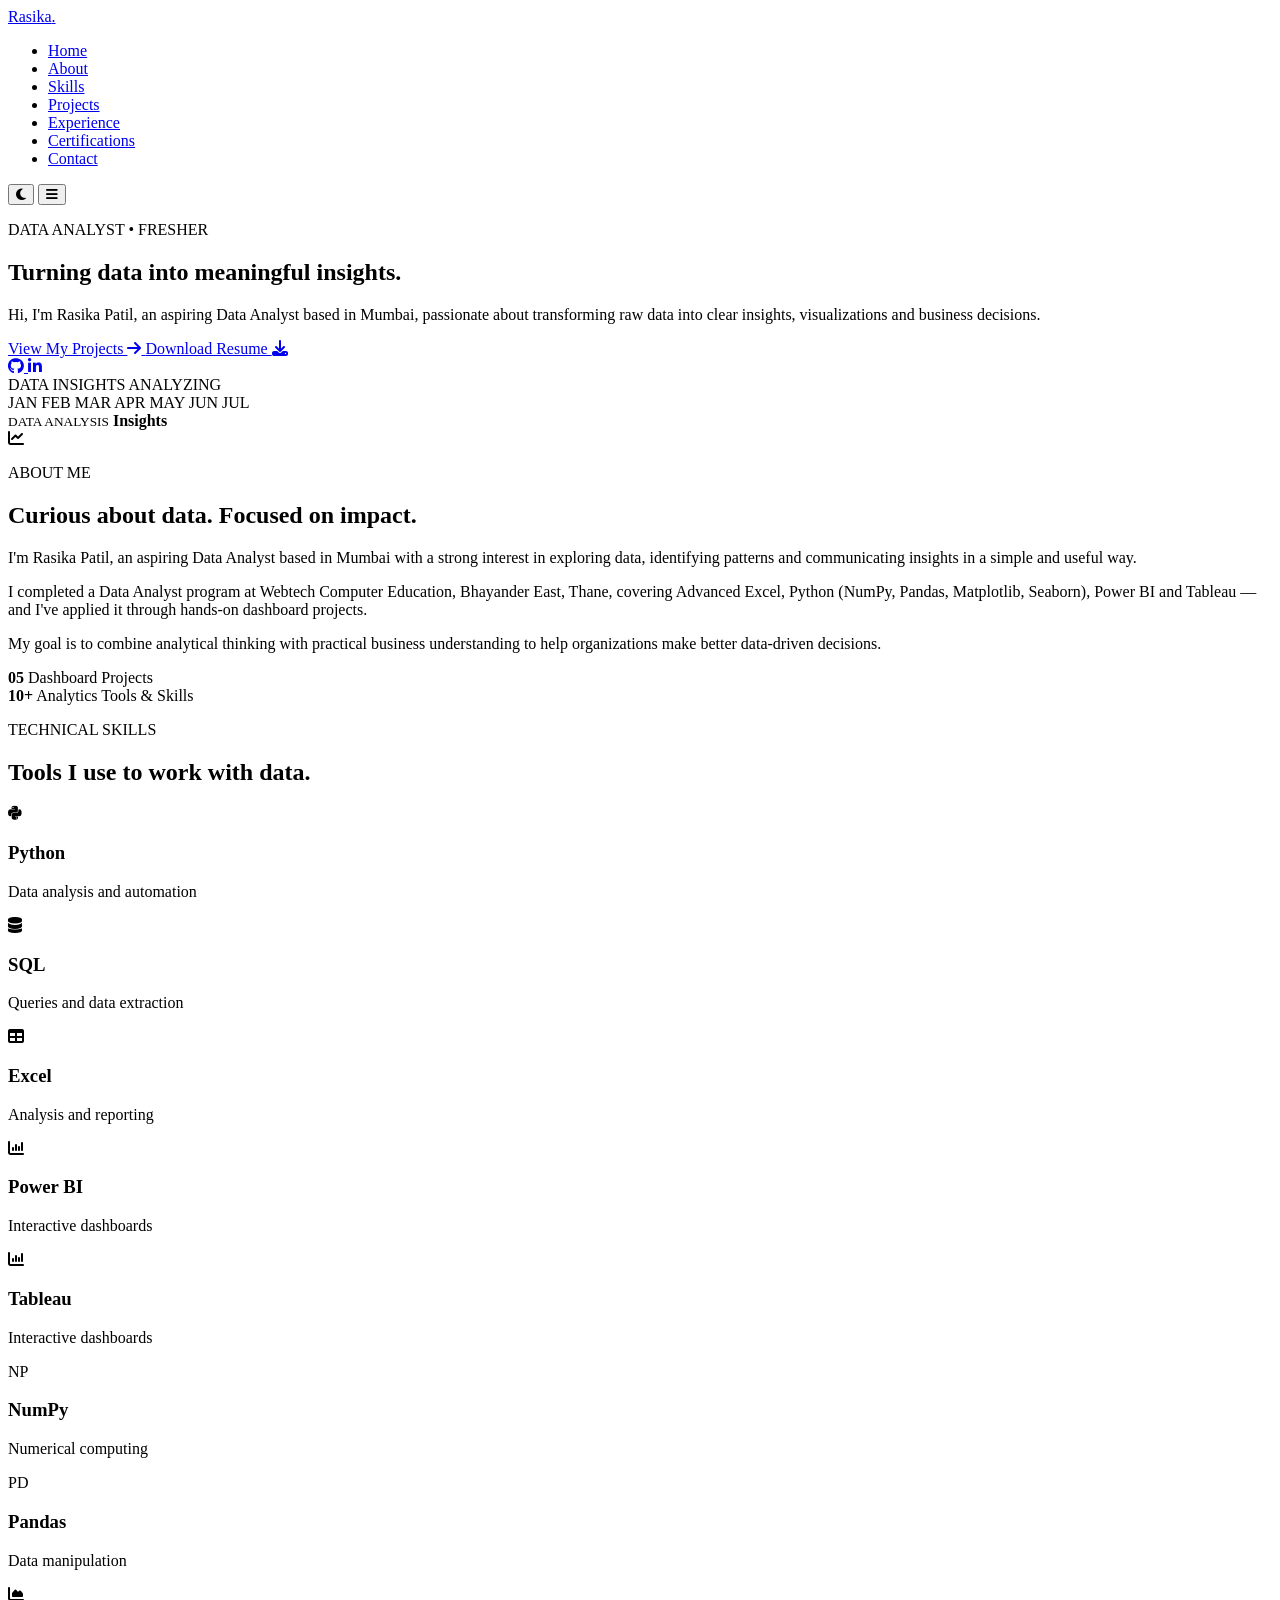
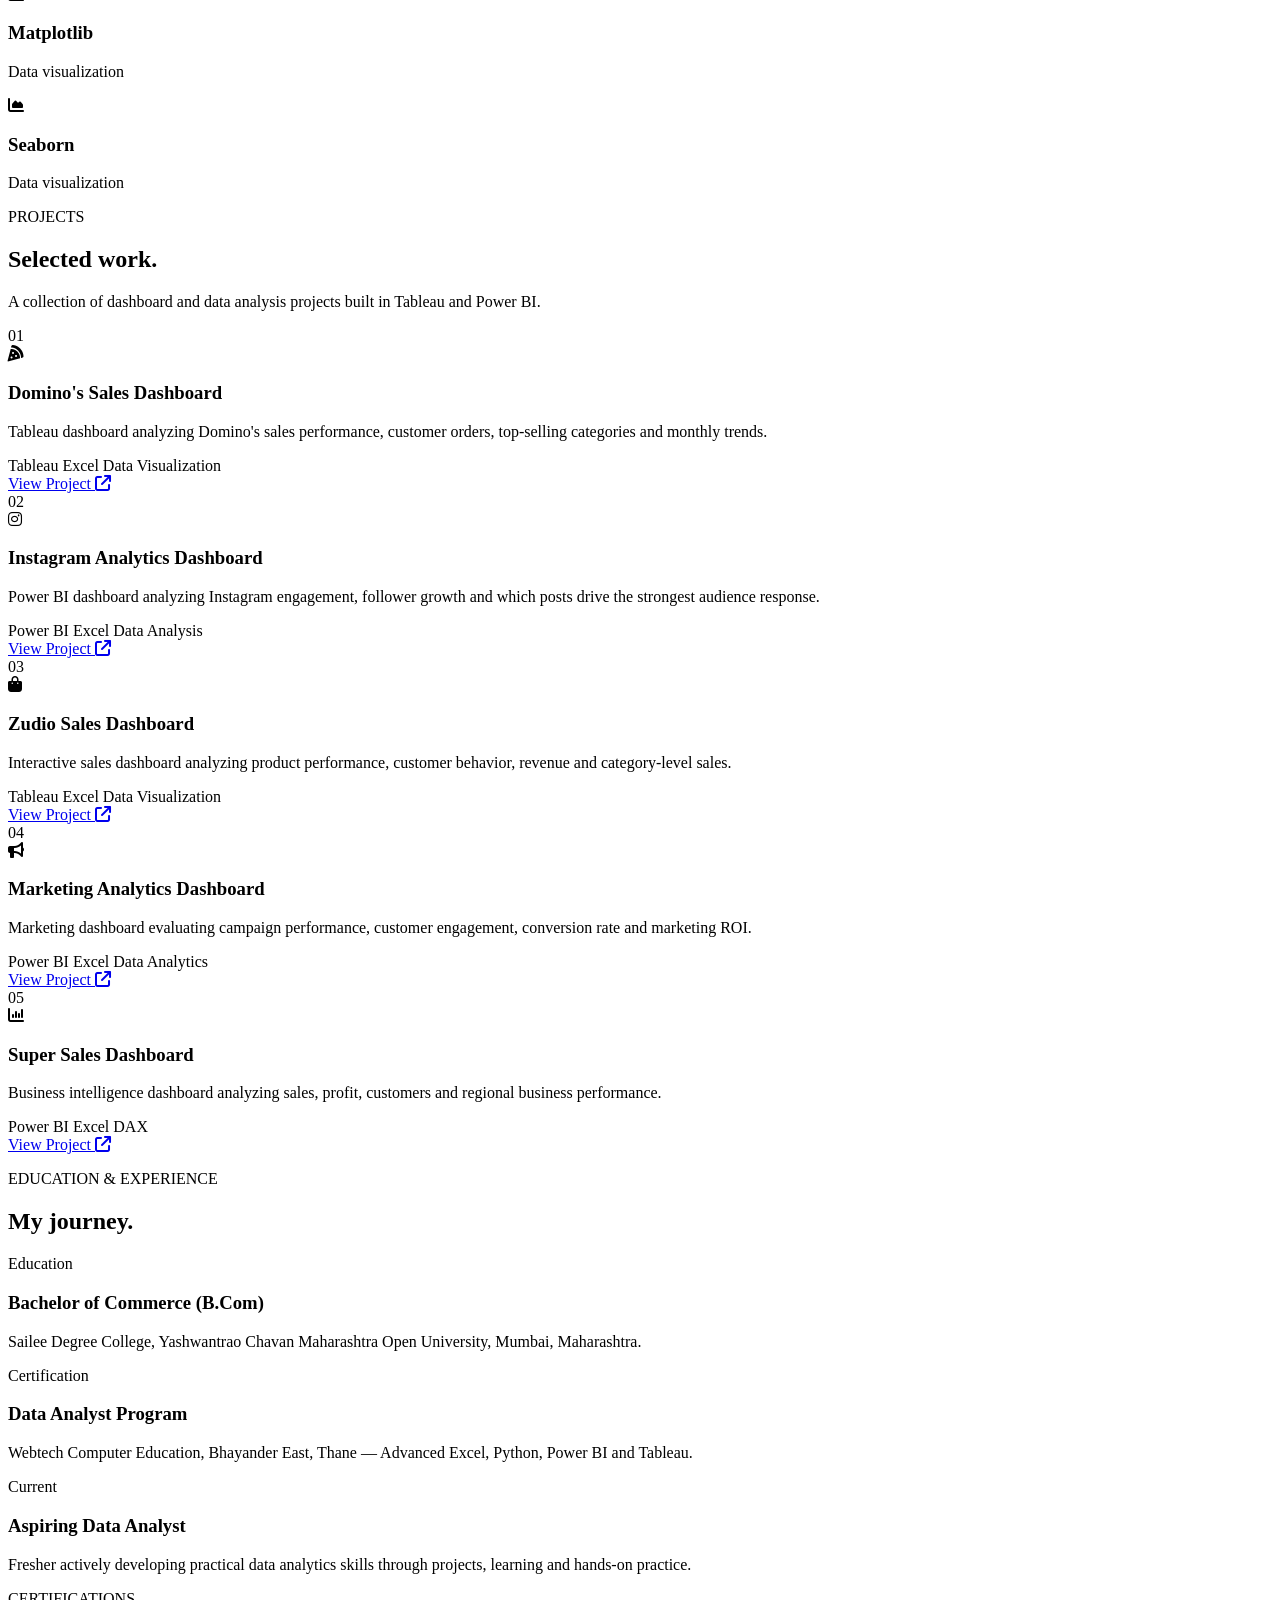
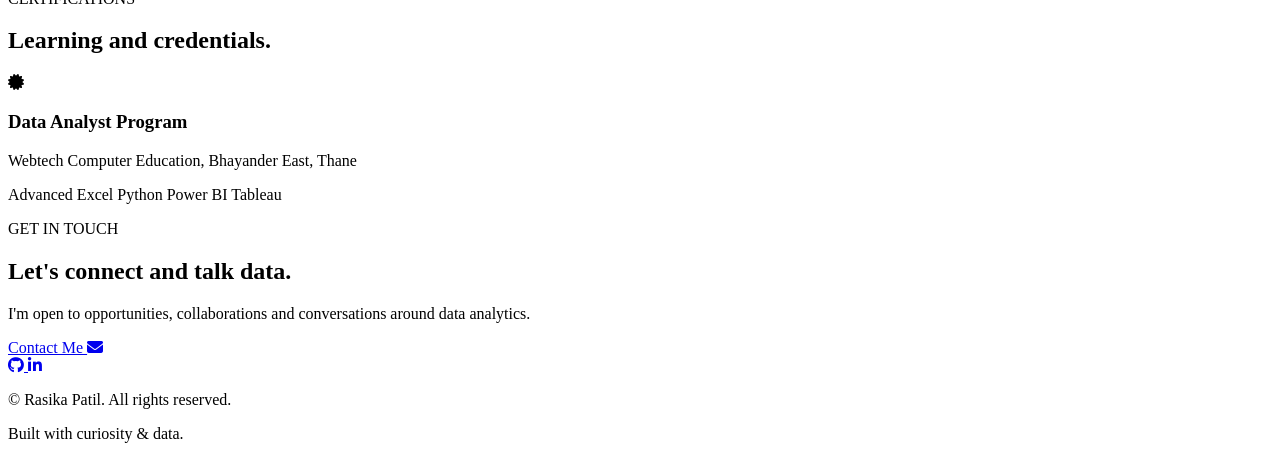
==== index (1).html @ 4bbcf3d6 "Add files via upload" ====
<!DOCTYPE html>
<html lang="en">
<head>
    <meta charset="UTF-8">

    <meta name="viewport" content="width=device-width, initial-scale=1.0">

    <meta
        name="description"
        content="Rasika Patil - Data Analyst Portfolio. Explore my skills, projects, education and data analytics journey."
    >

    <meta
        name="keywords"
        content="Rasika Patil, Data Analyst, Python, SQL, Power BI, Tableau, Excel, Pandas, NumPy, Matplotlib, Seaborn"
    >

    <meta name="author" content="Rasika Patil">

    <title>Rasika Patil | Data Analyst</title>

    <link rel="preconnect" href="https://fonts.googleapis.com">
    <link rel="preconnect" href="https://fonts.gstatic.com" crossorigin>

    <link
        href="https://fonts.googleapis.com/css2?family=Inter:wght@400;500;600;700;800&display=swap"
        rel="stylesheet"
    >

    <link
        rel="stylesheet"
        href="https://cdnjs.cloudflare.com/ajax/libs/font-awesome/6.5.2/css/all.min.css"
    >

    <link rel="stylesheet" href="style.css">
</head>

<body>

    <!-- ================= NAVBAR ================= -->

    <header class="header">

        <nav class="navbar container">

            <a href="#home" class="logo">
                Rasika<span>.</span>
            </a>

            <!-- <button class="menu-btn" id="menuBtn" aria-label="Open menu">
                <i class="fa-solid fa-bars"></i>
            </button> -->

            <ul class="nav-links" id="navLinks">

                <li><a href="#home">Home</a></li>
                <li><a href="#about">About</a></li>
                <li><a href="#skills">Skills</a></li>
                <li><a href="#projects">Projects</a></li>
                <li><a href="#experience">Experience</a></li>
                <li><a href="#certifications">Certifications</a></li>
                <li><a href="#contact">Contact</a></li>

            </ul>

            <div class="nav-actions">

            <button class="theme-toggle" id="themeToggle" aria-label="Toggle theme">
                <i class="fa-solid fa-moon"></i>
            </button>

            <button class="menu-btn" id="menuBtn" aria-label="Open menu">
                <i class="fa-solid fa-bars"></i>
            </button>

        </div>

        </nav>

    </header>


    <main>

        <!-- ================= HERO ================= -->

        <section class="hero" id="home">

            <div class="container hero-content">

                <div class="hero-text reveal">

                    <p class="eyebrow">
                        DATA ANALYST • FRESHER
                    </p>

                    <h1>
                        Turning data into
                        <span>meaningful insights.</span>
                    </h1>

                    <p class="hero-description">
                        Hi, I'm Rasika Patil, an aspiring Data Analyst based
                        in Mumbai, passionate about transforming raw data
                        into clear insights, visualizations and business
                        decisions.
                    </p>

                    <div class="hero-buttons">

                        <a href="#projects" class="btn btn-primary">
                            View My Projects
                            <i class="fa-solid fa-arrow-right"></i>
                        </a>

                        <a href="Resume.pdf"
                           class="btn btn-secondary"
                           download>
                            Download Resume
                            <i class="fa-solid fa-download"></i>
                        </a>

                    </div>

                    <div class="social-links">

                        <a href="https://github.com/patilrasika-uk"
                           target="_blank"
                           rel="noopener"
                           aria-label="GitHub"
                           title="GitHub">
                            <i class="fa-brands fa-github"></i>
                        </a>

                        <a href="https://www.linkedin.com/in/rasika-patil/"
                           target="_blank"
                           rel="noopener"
                           aria-label="LinkedIn"
                           title="LinkedIn">
                            <i class="fa-brands fa-linkedin-in"></i>
                        </a>

                    </div>

                </div>


                <div class="hero-visual reveal">

                    <div class="data-card">

                        <div class="card-top">
                            <span>DATA INSIGHTS</span>

                            <span class="status">
                                <span></span>
                                ANALYZING
                            </span>
                        </div>

                        <div class="chart">

                            <div class="bar bar-1"></div>
                            <div class="bar bar-2"></div>
                            <div class="bar bar-3"></div>
                            <div class="bar bar-4"></div>
                            <div class="bar bar-5"></div>
                            <div class="bar bar-6"></div>
                            <div class="bar bar-7"></div>

                        </div>

                        <div class="chart-labels">
                            <span>JAN</span>
                            <span>FEB</span>
                            <span>MAR</span>
                            <span>APR</span>
                            <span>MAY</span>
                            <span>JUN</span>
                            <span>JUL</span>
                        </div>

                        <div class="metric">

                            <div>
                                <small>DATA ANALYSIS</small>
                                <strong>Insights</strong>
                            </div>

                            <div class="metric-icon">
                                <i class="fa-solid fa-chart-line"></i>
                            </div>

                        </div>

                    </div>

                </div>

            </div>

        </section>


        <!-- ================= ABOUT ================= -->

        <section class="section" id="about">

            <div class="container">

                <div class="section-heading reveal">

                    <p class="eyebrow">ABOUT ME</p>

                    <h2>
                        Curious about data.
                        <span>Focused on impact.</span>
                    </h2>

                </div>


                <div class="about-grid">

                    <div class="about-text reveal">

                        <p>
                            I'm Rasika Patil, an aspiring Data Analyst based
                            in Mumbai with a strong interest in exploring
                            data, identifying patterns and communicating
                            insights in a simple and useful way.
                        </p>

                        <p>
                            I completed a Data Analyst program at Webtech
                            Computer Education, Bhayander East, Thane,
                            covering Advanced Excel, Python (NumPy, Pandas,
                            Matplotlib, Seaborn), Power BI and Tableau — and
                            I've applied it through hands-on dashboard
                            projects.
                        </p>

                        <p>
                            My goal is to combine analytical thinking with
                            practical business understanding to help
                            organizations make better data-driven decisions.
                        </p>

                    </div>


                    <div class="about-stats reveal">

                        <div class="stat-card">
                            <strong>05</strong>
                            <span>Dashboard Projects</span>
                        </div>

                        <div class="stat-card">
                            <strong>10+</strong>
                            <span>Analytics Tools &amp; Skills</span>
                        </div>

                    </div>

                </div>

            </div>

        </section>


        <!-- ================= SKILLS ================= -->

        <section class="section section-dark" id="skills">

            <div class="container">

                <div class="section-heading reveal">

                    <p class="eyebrow">TECHNICAL SKILLS</p>

                    <h2>
                        Tools I use to
                        <span>work with data.</span>
                    </h2>

                </div>


                <div class="skills-grid">

                    <div class="skill-card reveal">
                        <div class="skill-icon python">
                            <i class="fa-brands fa-python"></i>
                        </div>
                        <h3>Python</h3>
                        <p>Data analysis and automation</p>
                    </div>

                    <div class="skill-card reveal">
                        <div class="skill-icon">
                            <i class="fa-solid fa-database"></i>
                        </div>
                        <h3>SQL</h3>
                        <p>Queries and data extraction</p>
                    </div>

                    <div class="skill-card reveal">
                        <div class="skill-icon">
                            <i class="fa-solid fa-table"></i>
                        </div>
                        <h3>Excel</h3>
                        <p>Analysis and reporting</p>
                    </div>

                    <div class="skill-card reveal">
                        <div class="skill-icon powerbi">
                            <i class="fa-solid fa-chart-column"></i>
                        </div>
                        <h3>Power BI</h3>
                        <p>Interactive dashboards</p>
                    </div>

                    <div class="skill-card reveal">
                        <div class="skill-icon powerbi">
                            <i class="fa-solid fa-chart-column"></i>
                        </div>
                        <h3>Tableau</h3>
                        <p>Interactive dashboards</p>
                    </div>

                    <div class="skill-card reveal">
                        <div class="skill-icon numpy">
                            <span>NP</span>
                        </div>
                        <h3>NumPy</h3>
                        <p>Numerical computing</p>
                    </div>

                    <div class="skill-card reveal">
                        <div class="skill-icon pandas">
                            <span>PD</span>
                        </div>
                        <h3>Pandas</h3>
                        <p>Data manipulation</p>
                    </div>

                    <div class="skill-card reveal">
                        <div class="skill-icon matplotlib">
                            <i class="fa-solid fa-chart-area"></i>
                        </div>
                        <h3>Matplotlib</h3>
                        <p>Data visualization</p>
                    </div>

                     <div class="skill-card reveal">
                        <div class="skill-icon matplotlib">
                            <i class="fa-solid fa-chart-area"></i>
                        </div>
                        <h3>Seaborn</h3>
                        <p>Data visualization</p>
                    </div>
                </div>

            </div>

        </section>


        <!-- ================= PROJECTS ================= -->

        <section class="section" id="projects">

            <div class="container">

                <div class="section-heading reveal">

                    <p class="eyebrow">PROJECTS</p>

                    <h2>
                        Selected
                        <span>work.</span>
                    </h2>

                    <p class="heading-description">
                        A collection of dashboard and data analysis
                        projects built in Tableau and Power BI.
                    </p>

                </div>


                <div class="projects-grid">


                    <!-- PROJECT 1 -->

                    <article class="project-card reveal">

                        <div class="project-number">01</div>

                        <div class="project-content">

                            <div class="project-icon">
                                <i class="fa-solid fa-pizza-slice"></i>
                            </div>

                            <h3>Domino's Sales Dashboard</h3>

                            <p>
                                Tableau dashboard analyzing Domino's sales
                                performance, customer orders, top-selling
                                categories and monthly trends.
                            </p>

                            <div class="tags">
                                <span>Tableau</span>
                                <span>Excel</span>
                                <span>Data Visualization</span>
                            </div>

                            <a href="https://github.com/patilrasika-uk/Domino-s_Dashboard"
                               target="_blank" rel="noopener" class="project-link">
                                View Project
                                <i class="fa-solid fa-arrow-up-right-from-square"></i>
                            </a>

                        </div>

                    </article>


                    <!-- PROJECT 2 -->

                    <article class="project-card reveal">

                        <div class="project-number">02</div>

                        <div class="project-content">

                            <div class="project-icon">
                                <i class="fa-brands fa-instagram"></i>
                            </div>

                            <h3>Instagram Analytics Dashboard</h3>

                            <p>
                                Power BI dashboard analyzing Instagram
                                engagement, follower growth and which posts
                                drive the strongest audience response.
                            </p>

                            <div class="tags">
                                <span>Power BI</span>
                                <span>Excel</span>
                                <span>Data Analysis</span>
                            </div>

                            <a href="https://github.com/patilrasika-uk/Instagram_project"
                               target="_blank" rel="noopener" class="project-link">
                                View Project
                                <i class="fa-solid fa-arrow-up-right-from-square"></i>
                            </a>

                        </div>

                    </article>


                    <!-- PROJECT 3 -->

                    <article class="project-card reveal">

                        <div class="project-number">03</div>

                        <div class="project-content">

                            <div class="project-icon">
                                <i class="fa-solid fa-bag-shopping"></i>
                            </div>

                            <h3>Zudio Sales Dashboard</h3>

                            <p>
                                Interactive sales dashboard analyzing product
                                performance, customer behavior, revenue and
                                category-level sales.
                            </p>

                            <div class="tags">
                                <span>Tableau</span>
                                <span>Excel</span>
                                <span>Data Visualization</span>
                            </div>

                            <a href="https://github.com/patilrasika-uk"
                               target="_blank" rel="noopener" class="project-link">
                                View Project
                                <i class="fa-solid fa-arrow-up-right-from-square"></i>
                            </a>

                        </div>

                    </article>


                    <!-- PROJECT 4 -->

                    <article class="project-card reveal">

                        <div class="project-number">04</div>

                        <div class="project-content">

                            <div class="project-icon">
                                <i class="fa-solid fa-bullhorn"></i>
                            </div>

                            <h3>Marketing Analytics Dashboard</h3>

                            <p>
                                Marketing dashboard evaluating campaign
                                performance, customer engagement, conversion
                                rate and marketing ROI.
                            </p>

                            <div class="tags">
                                <span>Power BI</span>
                                <span>Excel</span>
                                <span>Data Analytics</span>
                            </div>

                            <a href="https://github.com/patilrasika-uk"
                               target="_blank" rel="noopener" class="project-link">
                                View Project
                                <i class="fa-solid fa-arrow-up-right-from-square"></i>
                            </a>

                        </div>

                    </article>


                    <!-- PROJECT 5 -->

                    <article class="project-card reveal">

                        <div class="project-number">05</div>

                        <div class="project-content">

                            <div class="project-icon">
                                <i class="fa-solid fa-chart-column"></i>
                            </div>

                            <h3>Super Sales Dashboard</h3>

                            <p>
                                Business intelligence dashboard analyzing
                                sales, profit, customers and regional
                                business performance.
                            </p>

                            <div class="tags">
                                <span>Power BI</span>
                                <span>Excel</span>
                                <span>DAX</span>
                            </div>

                            <a href="https://github.com/patilrasika-uk"
                               target="_blank" rel="noopener" class="project-link">
                                View Project
                                <i class="fa-solid fa-arrow-up-right-from-square"></i>
                            </a>

                        </div>

                    </article>


                </div>

            </div>

        </section>


        <!-- ================= EXPERIENCE ================= -->

        <section class="section section-light" id="experience">

            <div class="container">

                <div class="section-heading reveal">

                    <p class="eyebrow">EDUCATION & EXPERIENCE</p>

                    <h2>
                        My
                        <span>journey.</span>
                    </h2>

                </div>


                <div class="timeline">


                    <div class="timeline-item reveal">

                        <div class="timeline-dot"></div>

                        <div class="timeline-content">

                            <span class="timeline-date">
                                Education
                            </span>

                            <h3>Bachelor of Commerce (B.Com)</h3>

                            <p>
                                Sailee Degree College, Yashwantrao Chavan
                                Maharashtra Open University, Mumbai,
                                Maharashtra.
                            </p>

                        </div>

                    </div>


                    <div class="timeline-item reveal">

                        <div class="timeline-dot"></div>

                        <div class="timeline-content">

                            <span class="timeline-date">
                                Certification
                            </span>

                            <h3>Data Analyst Program</h3>

                            <p>
                                Webtech Computer Education, Bhayander East,
                                Thane — Advanced Excel, Python, Power BI
                                and Tableau.
                            </p>

                        </div>

                    </div>


                    <div class="timeline-item reveal">

                        <div class="timeline-dot"></div>

                        <div class="timeline-content">

                            <span class="timeline-date">
                                Current
                            </span>

                            <h3>Aspiring Data Analyst</h3>

                            <p>
                                Fresher actively developing practical
                                data analytics skills through projects,
                                learning and hands-on practice.
                            </p>

                        </div>

                    </div>


                </div>

            </div>

        </section>


        <!-- ================= CERTIFICATIONS ================= -->

        <section class="section" id="certifications">

            <div class="container">

                <div class="section-heading reveal">

                    <p class="eyebrow">CERTIFICATIONS</p>

                    <h2>
                        Learning and
                        <span>credentials.</span>
                    </h2>

                </div>


                <div class="cert-grid">

                    <div class="cert-card reveal">
                        <div class="cert-icon">
                            <i class="fa-solid fa-certificate"></i>
                        </div>
                        <h3>Data Analyst Program</h3>
                        <p>Webtech Computer Education, Bhayander East, Thane</p>
                        <div class="tags">
                            <span>Advanced Excel</span>
                            <span>Python</span>
                            <span>Power BI</span>
                            <span>Tableau</span>
                        </div>
                    </div>

                </div>

            </div>

        </section>


        <!-- ================= CONTACT ================= -->

        <section class="contact-section" id="contact">

            <div class="container contact-content reveal">

                <p class="eyebrow">GET IN TOUCH</p>

                <h2>
                    Let's connect and
                    <span>talk data.</span>
                </h2>

                <p>
                    I'm open to opportunities, collaborations and
                    conversations around data analytics.
                </p>

                <a href="mailto:patilrasika362@gmail.com"
                   class="btn btn-primary">
                    Contact Me
                    <i class="fa-solid fa-envelope"></i>
                </a>


                <div class="contact-socials">

                    <a href="https://github.com/patilrasika-uk"
                       target="_blank" rel="noopener" aria-label="GitHub">
                        <i class="fa-brands fa-github"></i>
                    </a>

                    <a href="https://www.linkedin.com/in/rasika-patil/"
                       target="_blank" rel="noopener" aria-label="LinkedIn">
                        <i class="fa-brands fa-linkedin-in"></i>
                    </a>

                </div>

            </div>

        </section>

    </main>


    <!-- ================= FOOTER ================= -->

    <footer>

        <div class="container footer-content">

            <p>
                © <span id="year"></span> Rasika Patil. All rights reserved.
            </p>

            <p>
                Built with curiosity & data.
            </p>

        </div>

    </footer>


    <script src="script.js"></script>

</body>
</html>
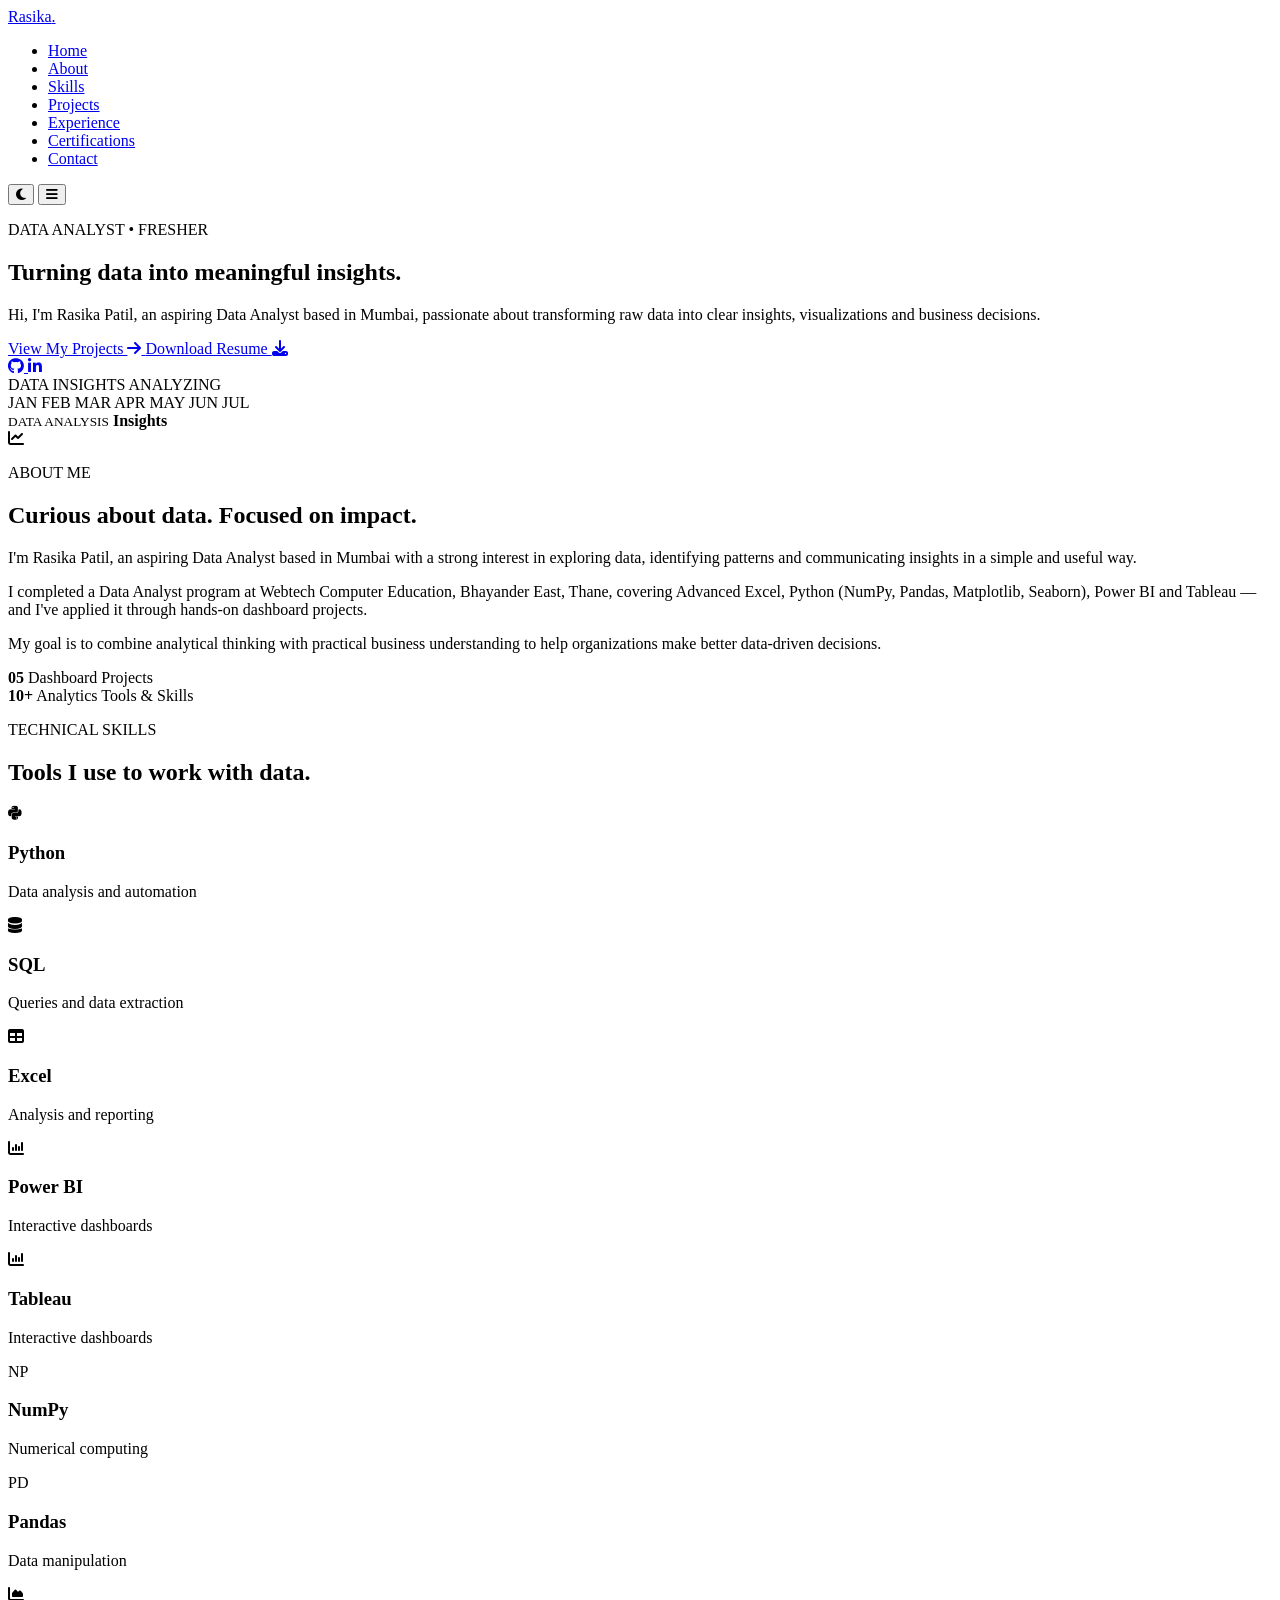
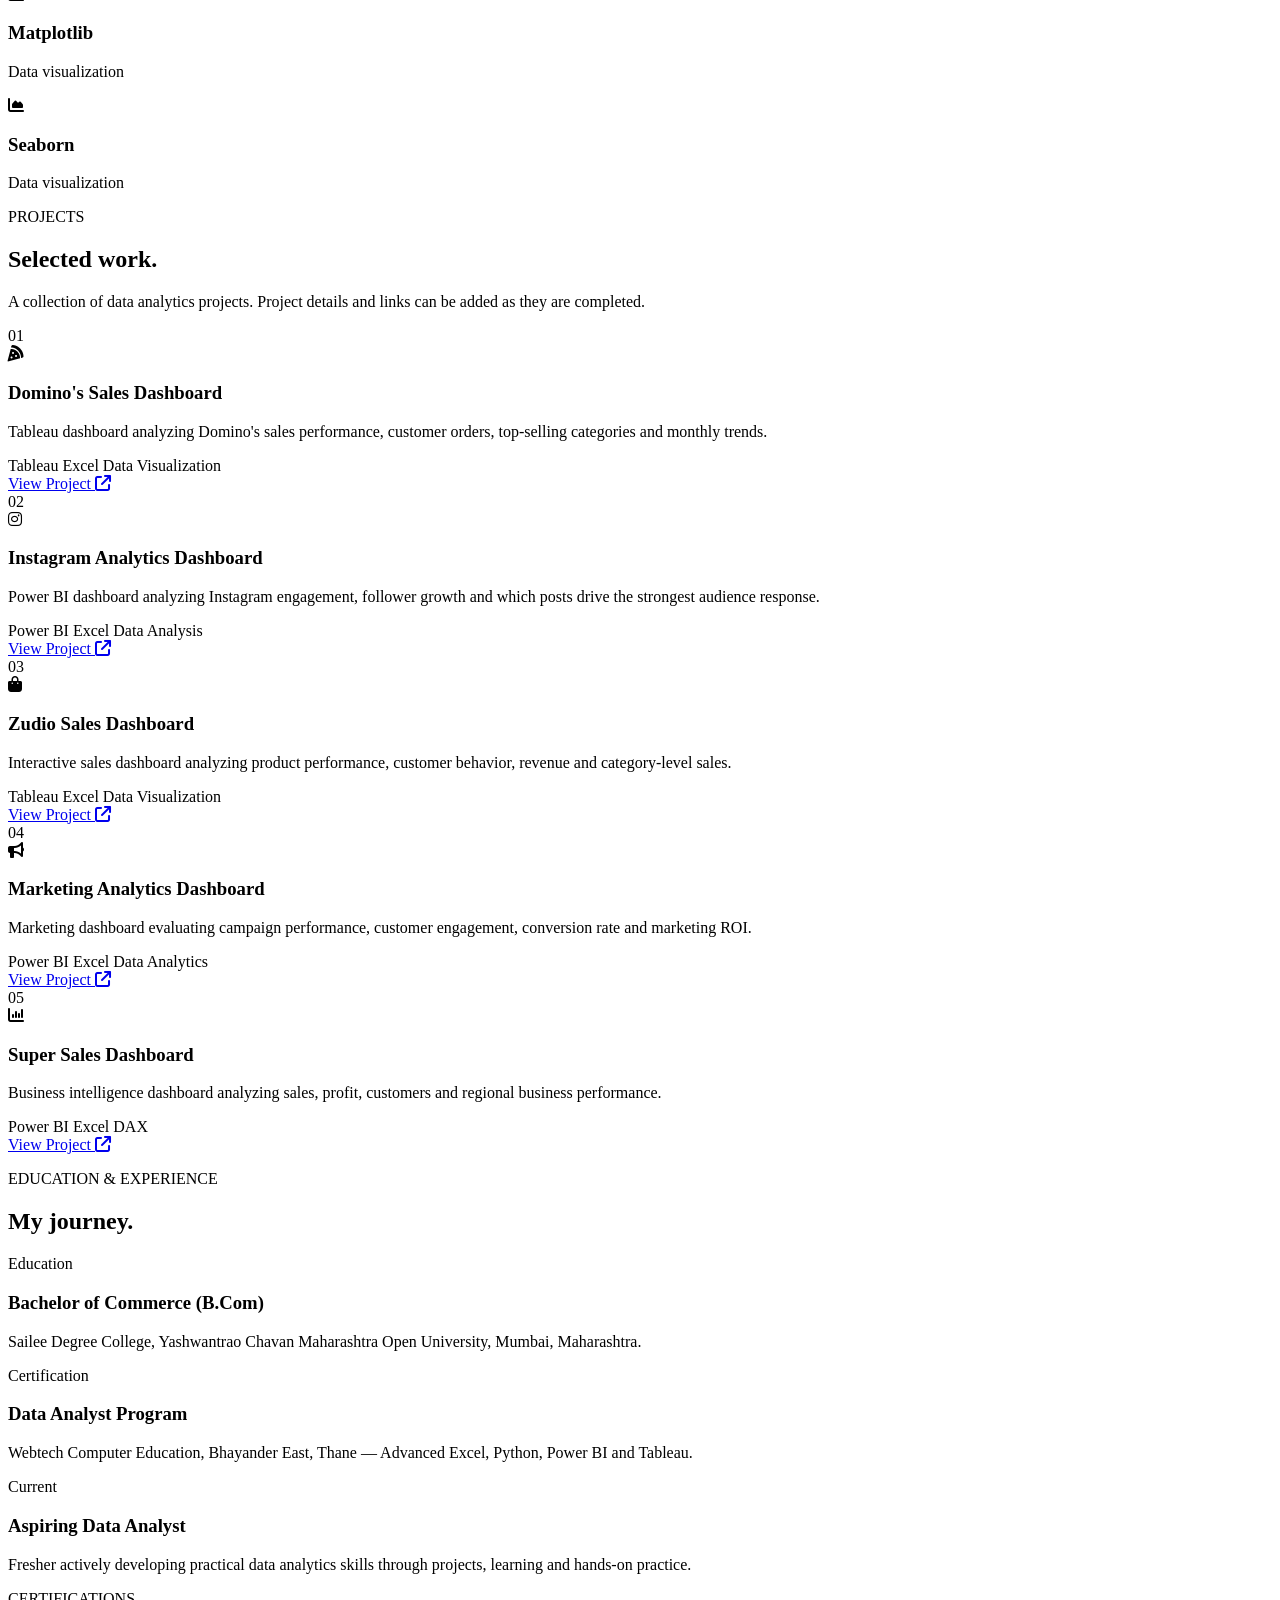
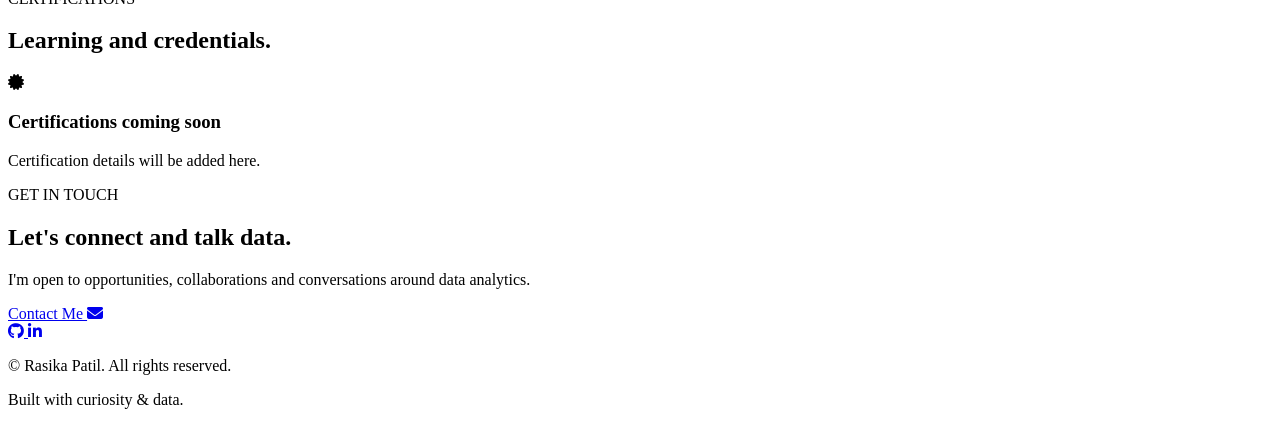
==== commit 86812a4b: "Update index (1).html" ====
--- a/index (1).html
+++ b/index (1).html
@@ -384,8 +384,8 @@
                     </h2>
 
                     <p class="heading-description">
-                        A collection of dashboard and data analysis
-                        projects built in Tableau and Power BI.
+                        A collection of data analytics projects.
+                        Project details and links can be added as they are completed.
                     </p>
 
                 </div>
@@ -701,21 +701,17 @@
                 </div>
 
 
-                <div class="cert-grid">
-
-                    <div class="cert-card reveal">
-                        <div class="cert-icon">
-                            <i class="fa-solid fa-certificate"></i>
-                        </div>
-                        <h3>Data Analyst Program</h3>
-                        <p>Webtech Computer Education, Bhayander East, Thane</p>
-                        <div class="tags">
-                            <span>Advanced Excel</span>
-                            <span>Python</span>
-                            <span>Power BI</span>
-                            <span>Tableau</span>
-                        </div>
-                    </div>
+                <div class="empty-card reveal">
+
+                    <div class="empty-icon">
+                        <i class="fa-solid fa-certificate"></i>
+                    </div>
+
+                    <h3>Certifications coming soon</h3>
+
+                    <p>
+                        Certification details will be added here.
+                    </p>
 
                 </div>
 
@@ -792,4 +788,4 @@
     <script src="script.js"></script>
 
 </body>
-</html>+</html>
